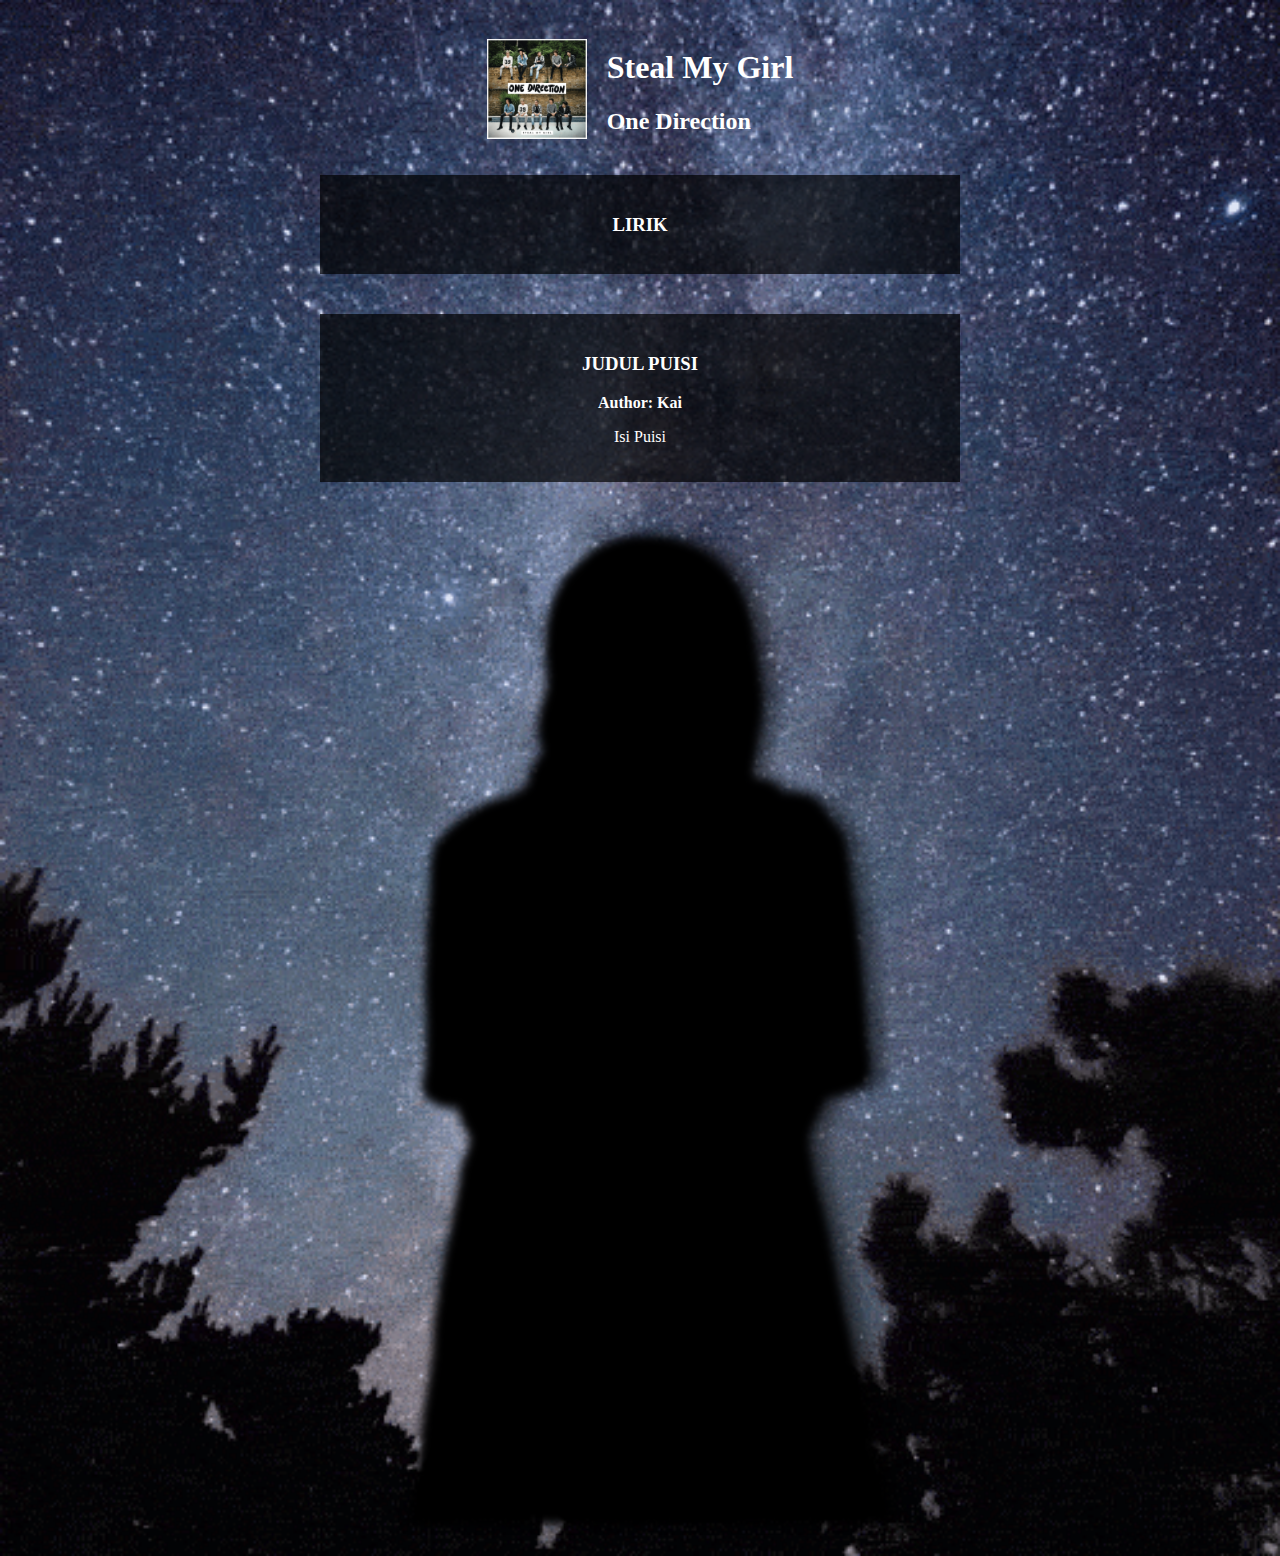
==== index.html @ 3ea88eba "Update index.html" ====
<!DOCTYPE html>
<html lang="en">
<head>
    <meta charset="UTF-8">
    <meta name="viewport" content="width=device-width, initial-scale=1.0">
    <title>Music and Poetry</title>
    <style>
        body {
            background-image: url('bg.gif'); 
            background-size: cover; 
            background-position: center; 
            font-family: Sofia-Regular; 
            color: white;
        }

        .container {
            display: flex;
            flex-direction: column;
            align-items: center;
            padding: 20px;
        }

        .album {
            display: flex;
            align-items: center;
        }

        .photo img {
            width: 100px;
            height: 100px;
            background-color: brown;
        }

        .details {
            margin-left: 20px;
        }

        .lyrics, .poem {
            background-color: rgba(0, 0, 0, 0.7); 
            padding: 20px;
            margin: 20px 0;
            width: 100%;
            max-width: 600px;
            text-align: center;
        }

        .lyrics #lyrics-content {
            overflow: hidden;
            height: auto; 
        }

        .lyrics .lyric {
            transition: opacity 0.5s;
        }

        .photo-blur img {
            width: 100%;
            max-width: 600px;
            filter: blur(5px);
            transition: filter 0.3s;
        }

        .photo-blur img:hover {
            filter: blur(0);
        }
    </style>
</head>
<body>
    <div class="container">
        <div class="album">
            <div class="photo">
                <img src="taipeii.png" alt="Foto Album Lagunya">
            </div>
            <div class="details">
                <h1 id="song-title">Steal My Girl</h1>
                <h2>One Direction</h2>
            </div>
        </div>
        
        <div class="lyrics">
            <h3>LIRIK</h3>
            <div id="lyrics-content"></div>
        </div>
        
        <div class="poem">
            <h3>JUDUL PUISI</h3>
            <p><strong>Author: Kai</strong></p>
            <p>Isi Puisi</p>
        </div>
        
        <div class="photo-blur">
            <img src="jangs.png" alt="NT bangg? wkwk">
        </div>
    </div>
    <audio id="background-music" src="Steal My Girls.mp3" loop></audio>
    <script>
        // JS //
        document.addEventListener('DOMContentLoaded', function() {
            const songTitle = document.getElementById("song-title");
            const backgroundMusic = document.getElementById("background-music");
            const lyricsContainer = document.getElementById("lyrics-content");

            // Data lirik
            const lyrics = [
                { text: "She's been my queen", time: 2 },
                { text: "Since we were sixteen", time: 3 },
                { text: "We want the same things", time: 5 },
                { text: "We dream the same dreams", time: 7 },
                { text: "Alright, alright", time: 8 },
                { text: "I got it all", time: 15 },
                { text: "'Cause she is the one", time: 16 },
                { text: "Her mum calls me love", time: 18 },
                { text: "Her dad calls me son", time: 19 },
                { text: "Alright, alright", time: 21 },
                { text: "I know, I know, I know for sure", time: 27 },
            ];

            let updateInterval;

            function updateLyrics() {
                const currentTime = backgroundMusic.currentTime;
                let displayed = false;

                lyrics.forEach((lyric, index) => {
                    if (currentTime >= lyric.time && (!lyrics[index + 1] || currentTime < lyrics[index + 1].time)) {
                        lyricsContainer.innerHTML = `<p class="lyric">${lyric.text}</p>`;
                        displayed = true;
                    }
                });

                if (!displayed) {
                    lyricsContainer.innerHTML = ''; 
                }
            }

            function handleMusicPlayPause() {
                if (backgroundMusic.paused) {
                    backgroundMusic.play();
                    updateInterval = setInterval(updateLyrics, 100); 
                } else {
                    backgroundMusic.pause();
<!DOCTYPE html>
<html lang="en">
<head>
    <meta charset="UTF-8">
    <meta name="viewport" content="width=device-width, initial-scale=1.0">
    <title>Music and Poetry</title>
    <style>
        body {
            background-image: url('bg.gif'); 
            background-size: cover; 
            background-position: center; 
            font-family: Sofia-Regular; 
            color: white;
        }

        .container {
            display: flex;
            flex-direction: column;
            align-items: center;
            padding: 20px;
        }

        .album {
            display: flex;
            align-items: center;
        }

        .photo img {
            width: 100px;
            height: 100px;
            background-color: brown;
        }

        .details {
            margin-left: 20px;
        }

        .lyrics, .poem {
            background-color: rgba(0, 0, 0, 0.7); 
            padding: 20px;
            margin: 20px 0;
            width: 100%;
            max-width: 600px;
            text-align: center;
        }

        .lyrics #lyrics-content {
            overflow: hidden;
            height: auto; 
        }

        .lyrics .lyric {
            transition: opacity 0.5s;
        }

        .photo-blur img {
            width: 100%;
            max-width: 600px;
            filter: blur(5px);
            transition: filter 0.3s;
        }

        .photo-blur img:hover {
            filter: blur(0);
        }
    </style>
</head>
<body>
    <div class="container">
        <div class="album">
            <div class="photo">
                <img src="taipeii.png" alt="Foto Album Lagunya">
            </div>
            <div class="details">
                <h1 id="song-title">Steal My Girl</h1>
                <h2>One Direction</h2>
            </div>
        </div>
        
        <div class="lyrics">
            <h3>LIRIK</h3>
            <div id="lyrics-content"></div>
        </div>
        
        <div class="poem">
            <h3>JUDUL PUISI</h3>
            <p><strong>Author: Kai</strong></p>
            <p>Isi Puisi</p>
        </div>
        
        <div class="photo-blur">
            <img src="jangs.png" alt="NT bangg? wkwk">
        </div>
    </div>
    <audio id="background-music" src="Steal My Girls.mp3" loop></audio>
    <script>
        // JS //
        document.addEventListener('DOMContentLoaded', function() {
            const songTitle = document.getElementById("song-title");
            const backgroundMusic = document.getElementById("background-music");
            const lyricsContainer = document.getElementById("lyrics-content");

            // Data lirik
            const lyrics = [
                { text: "She's been my queen", time: 2 },
                { text: "Since we were sixteen", time: 3 },
                { text: "We want the same things", time: 5 },
                { text: "We dream the same dreams", time: 7 },
                { text: "Alright, alright", time: 8 },
                { text: "I got it all", time: 15 },
                { text: "'Cause she is the one", time: 16 },
                { text: "Her mum calls me love", time: 18 },
                { text: "Her dad calls me son", time: 19 },
                { text: "Alright, alright", time: 21 },
                { text: "I know, I know, I know for sure", time: 27 },
            ];

            let updateInterval;

            function updateLyrics() {
                const currentTime = backgroundMusic.currentTime;
                let displayed = false;

                lyrics.forEach((lyric, index) => {
                    if (currentTime >= lyric.time && (!lyrics[index + 1] || currentTime < lyrics[index + 1].time)) {
                        lyricsContainer.innerHTML = `<p class="lyric">${lyric.text}</p>`;
                        displayed = true;
                    }
                });

                if (!displayed) {
                    lyricsContainer.innerHTML = ''; 
                }
            }

            function handleMusicPlayPause() {
                if (backgroundMusic.paused) {
                    backgroundMusic.play();
                    updateInterval = setInterval(updateLyrics, 100); 
                } else {
                    backgroundMusic.pause();
                    clearInterval(updateInterval); 
                    handleMusicEnd(); 
                }
            }

            function handleMusicEnd() {
                lyricsContainer.innerHTML = ''; 
            }

            songTitle.addEventListener("click", handleMusicPlayPause);

            songTitle.addEventListener("dblclick", function() {
                backgroundMusic.pause();
                backgroundMusic.currentTime = 0;
                handleMusicEnd(); 
            });

            backgroundMusic.addEventListener('ended', handleMusicEnd);
            backgroundMusic.addEventListener('pause', handleMusicEnd);

            backgroundMusic.addEventListener('timeupdate', updateLyrics);

            updateLyrics(); 
        });
    </script>
</body>
</html>
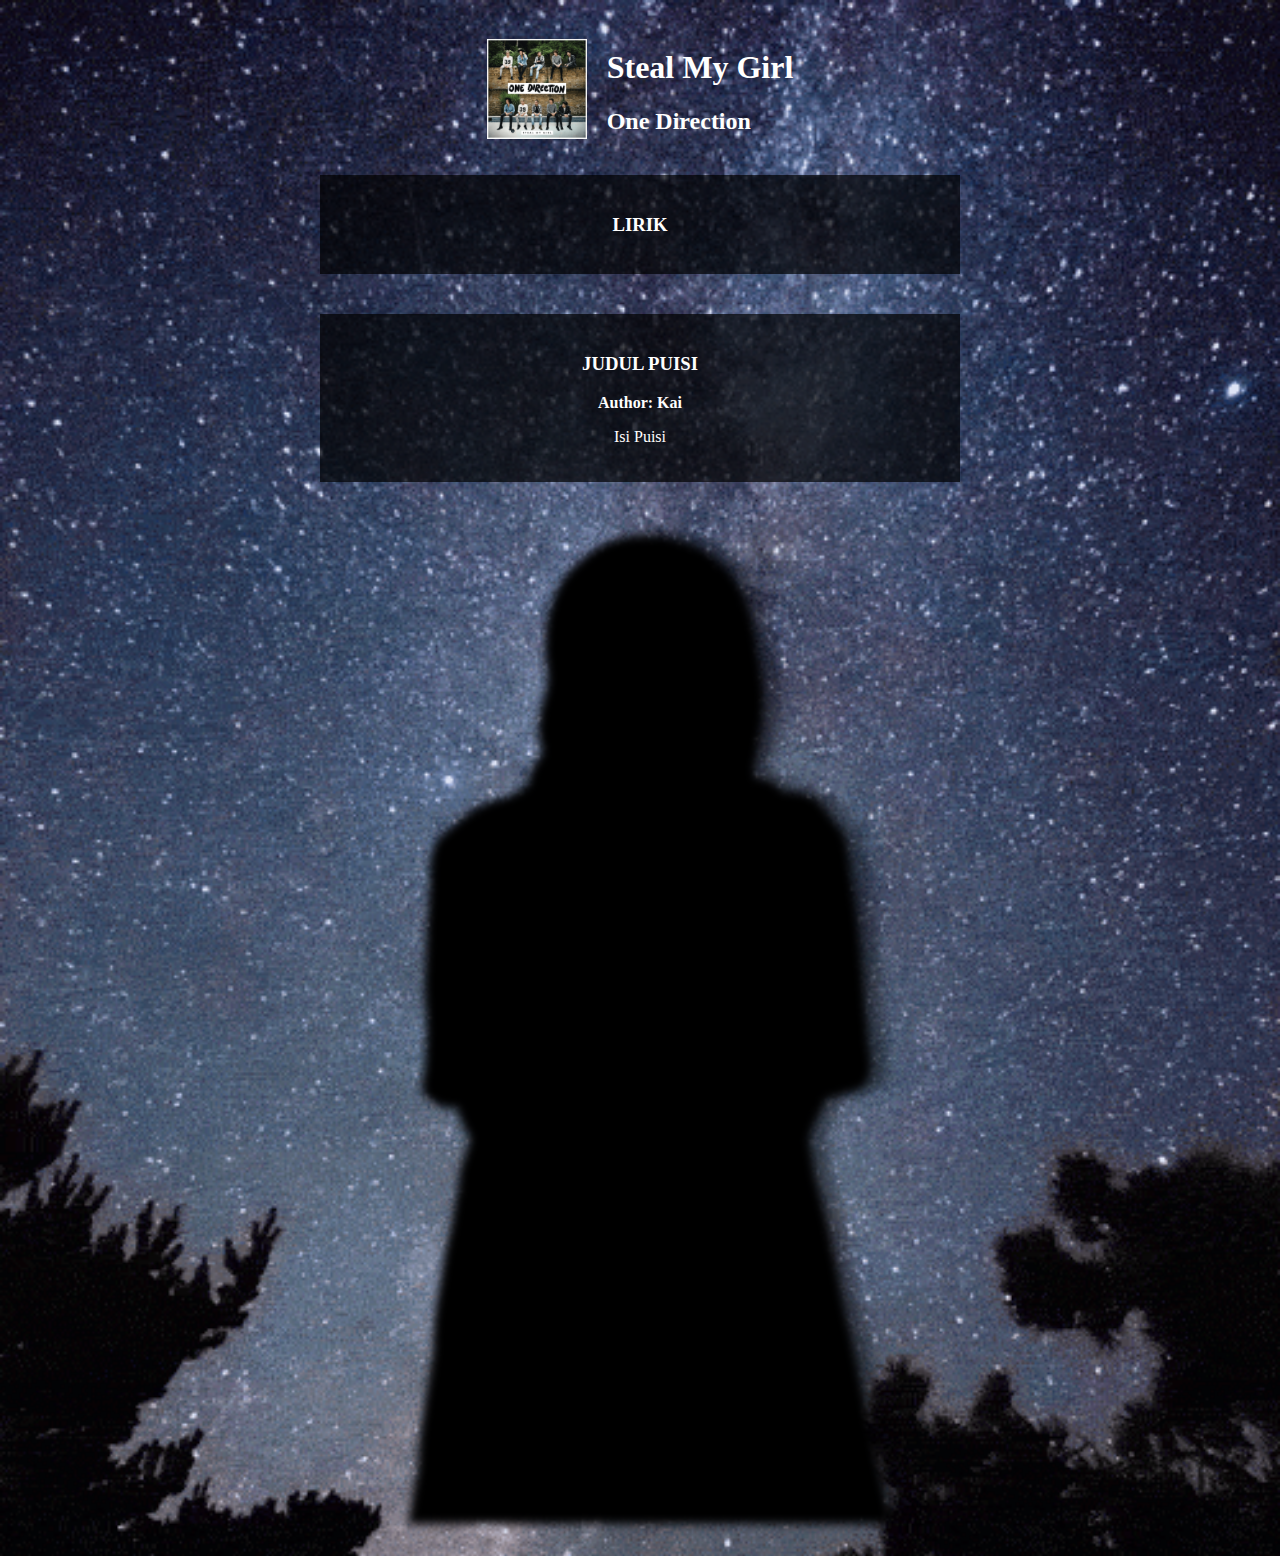
==== commit 60865a13: "Update index.html" ====
--- a/index.html
+++ b/index.html
@@ -6,9 +6,9 @@
     <title>Music and Poetry</title>
     <style>
         body {
-            background-image: url('bg.gif'); 
-            background-size: cover; 
-            background-position: center; 
+            background-image: url('bg.gif'); /* Background gif */
+            background-size: cover;
+            background-repeat: no-repeat;
             font-family: Sofia-Regular; 
             color: white;
         }
@@ -42,15 +42,6 @@
             width: 100%;
             max-width: 600px;
             text-align: center;
-        }
-
-        .lyrics #lyrics-content {
-            overflow: hidden;
-            height: auto; 
-        }
-
-        .lyrics .lyric {
-            transition: opacity 0.5s;
         }
 
         .photo-blur img {
@@ -94,148 +85,6 @@
     </div>
     <audio id="background-music" src="Steal My Girls.mp3" loop></audio>
     <script>
-        // JS //
-        document.addEventListener('DOMContentLoaded', function() {
-            const songTitle = document.getElementById("song-title");
-            const backgroundMusic = document.getElementById("background-music");
-            const lyricsContainer = document.getElementById("lyrics-content");
-
-            // Data lirik
-            const lyrics = [
-                { text: "She's been my queen", time: 2 },
-                { text: "Since we were sixteen", time: 3 },
-                { text: "We want the same things", time: 5 },
-                { text: "We dream the same dreams", time: 7 },
-                { text: "Alright, alright", time: 8 },
-                { text: "I got it all", time: 15 },
-                { text: "'Cause she is the one", time: 16 },
-                { text: "Her mum calls me love", time: 18 },
-                { text: "Her dad calls me son", time: 19 },
-                { text: "Alright, alright", time: 21 },
-                { text: "I know, I know, I know for sure", time: 27 },
-            ];
-
-            let updateInterval;
-
-            function updateLyrics() {
-                const currentTime = backgroundMusic.currentTime;
-                let displayed = false;
-
-                lyrics.forEach((lyric, index) => {
-                    if (currentTime >= lyric.time && (!lyrics[index + 1] || currentTime < lyrics[index + 1].time)) {
-                        lyricsContainer.innerHTML = `<p class="lyric">${lyric.text}</p>`;
-                        displayed = true;
-                    }
-                });
-
-                if (!displayed) {
-                    lyricsContainer.innerHTML = ''; 
-                }
-            }
-
-            function handleMusicPlayPause() {
-                if (backgroundMusic.paused) {
-                    backgroundMusic.play();
-                    updateInterval = setInterval(updateLyrics, 100); 
-                } else {
-                    backgroundMusic.pause();
-<!DOCTYPE html>
-<html lang="en">
-<head>
-    <meta charset="UTF-8">
-    <meta name="viewport" content="width=device-width, initial-scale=1.0">
-    <title>Music and Poetry</title>
-    <style>
-        body {
-            background-image: url('bg.gif'); 
-            background-size: cover; 
-            background-position: center; 
-            font-family: Sofia-Regular; 
-            color: white;
-        }
-
-        .container {
-            display: flex;
-            flex-direction: column;
-            align-items: center;
-            padding: 20px;
-        }
-
-        .album {
-            display: flex;
-            align-items: center;
-        }
-
-        .photo img {
-            width: 100px;
-            height: 100px;
-            background-color: brown;
-        }
-
-        .details {
-            margin-left: 20px;
-        }
-
-        .lyrics, .poem {
-            background-color: rgba(0, 0, 0, 0.7); 
-            padding: 20px;
-            margin: 20px 0;
-            width: 100%;
-            max-width: 600px;
-            text-align: center;
-        }
-
-        .lyrics #lyrics-content {
-            overflow: hidden;
-            height: auto; 
-        }
-
-        .lyrics .lyric {
-            transition: opacity 0.5s;
-        }
-
-        .photo-blur img {
-            width: 100%;
-            max-width: 600px;
-            filter: blur(5px);
-            transition: filter 0.3s;
-        }
-
-        .photo-blur img:hover {
-            filter: blur(0);
-        }
-    </style>
-</head>
-<body>
-    <div class="container">
-        <div class="album">
-            <div class="photo">
-                <img src="taipeii.png" alt="Foto Album Lagunya">
-            </div>
-            <div class="details">
-                <h1 id="song-title">Steal My Girl</h1>
-                <h2>One Direction</h2>
-            </div>
-        </div>
-        
-        <div class="lyrics">
-            <h3>LIRIK</h3>
-            <div id="lyrics-content"></div>
-        </div>
-        
-        <div class="poem">
-            <h3>JUDUL PUISI</h3>
-            <p><strong>Author: Kai</strong></p>
-            <p>Isi Puisi</p>
-        </div>
-        
-        <div class="photo-blur">
-            <img src="jangs.png" alt="NT bangg? wkwk">
-        </div>
-    </div>
-    <audio id="background-music" src="Steal My Girls.mp3" loop></audio>
-    <script>
-        // JS //
         document.addEventListener('DOMContentLoaded', function() {
             const songTitle = document.getElementById("song-title");
             const backgroundMusic = document.getElementById("background-music");
@@ -299,7 +148,6 @@
 
             backgroundMusic.addEventListener('ended', handleMusicEnd);
             backgroundMusic.addEventListener('pause', handleMusicEnd);
-
             backgroundMusic.addEventListener('timeupdate', updateLyrics);
 
             updateLyrics(); 
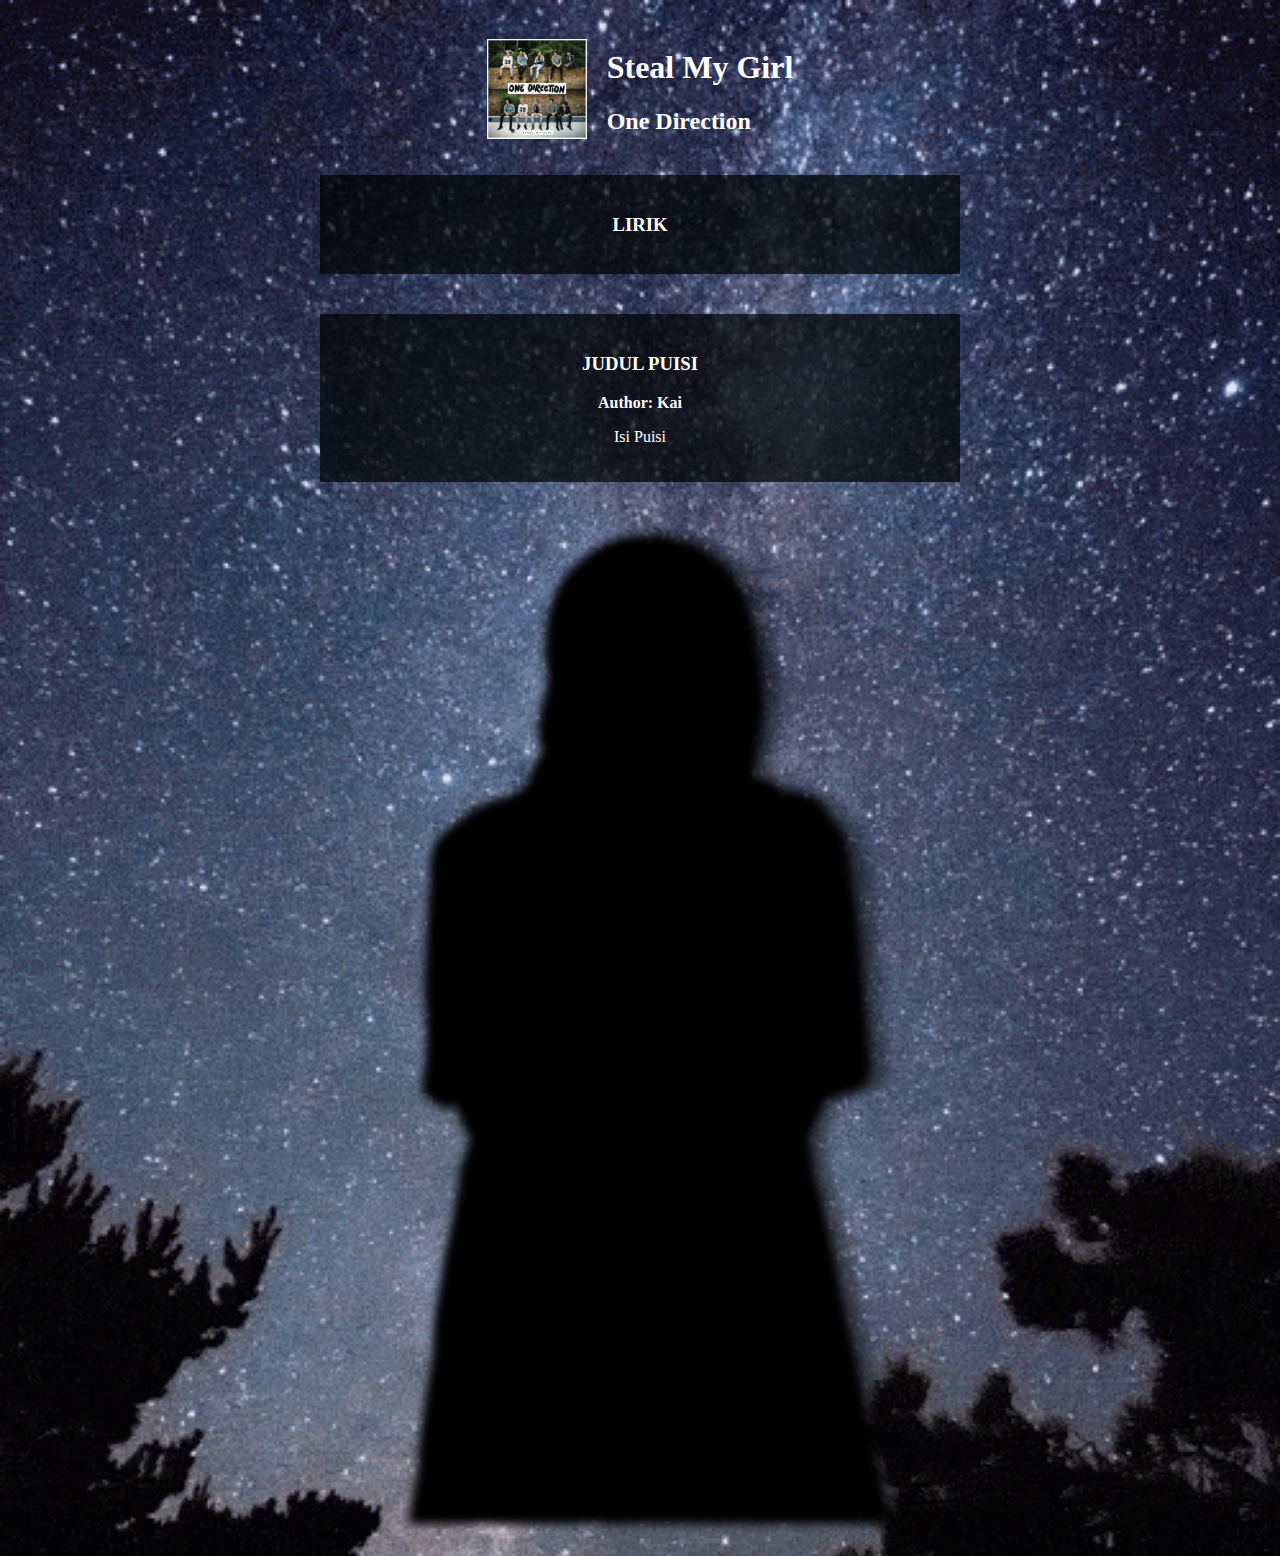
==== commit 4b88b4af: "Update index.html" ====
--- a/index.html
+++ b/index.html
@@ -154,4 +154,4 @@
         });
     </script>
 </body>
-</html>
+</html>
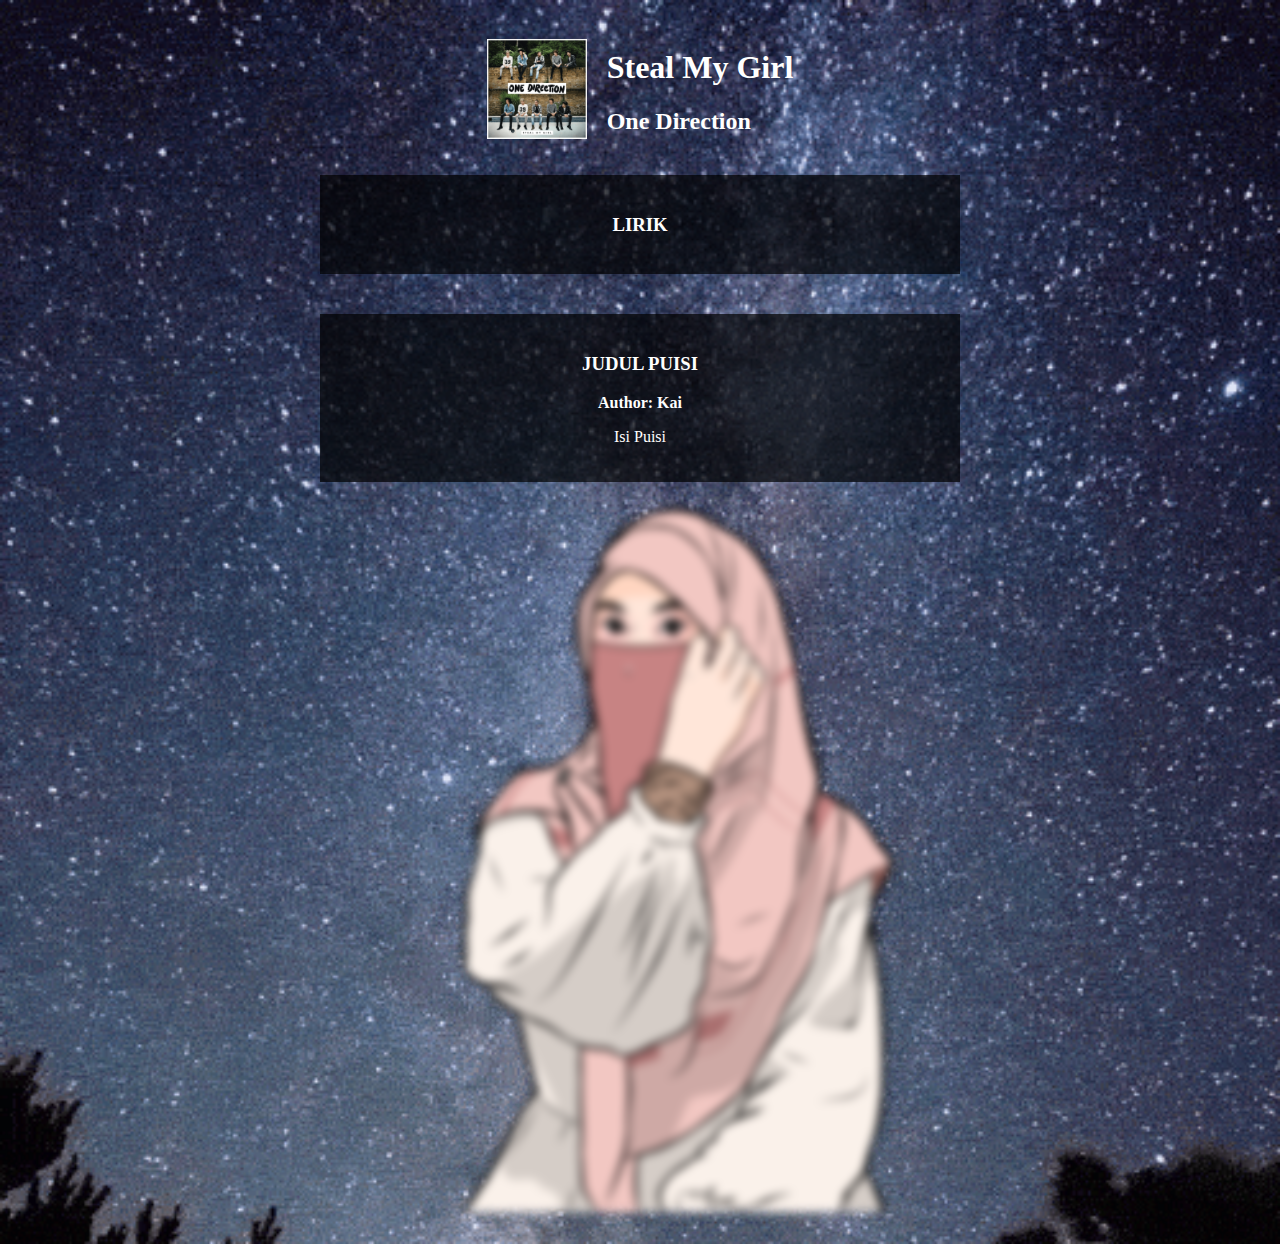
==== commit be431158: "Update index.html" ====
--- a/index.html
+++ b/index.html
@@ -80,7 +80,7 @@
         </div>
         
         <div class="photo-blur">
-            <img src="jangs.png" alt="NT bangg? wkwk">
+            <img src="Tina.png" alt="NT bangg? wkwk, masih ada hari esok buat NT lagi kok bang, santau aja">
         </div>
     </div>
     <audio id="background-music" src="Steal My Girls.mp3" loop></audio>
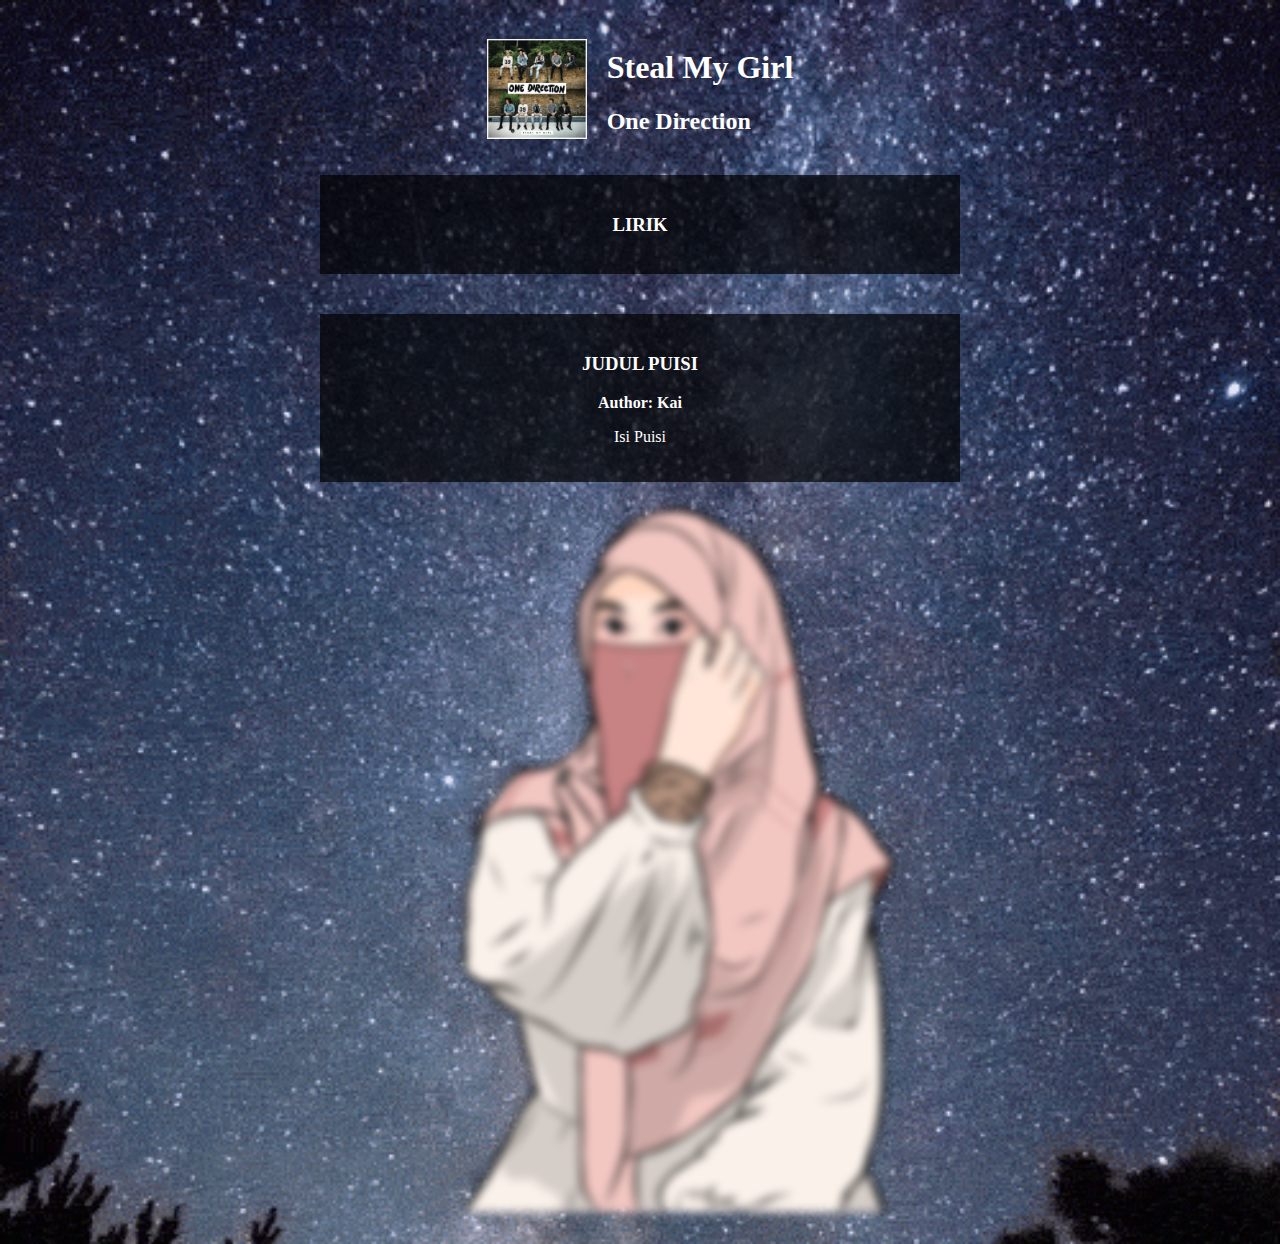
==== commit 7612d689: "Update index.html" ====
--- a/index.html
+++ b/index.html
@@ -80,7 +80,7 @@
         </div>
         
         <div class="photo-blur">
-            <img src="Tina.png" alt="NT bangg? wkwk, masih ada hari esok buat NT lagi kok bang, santau aja">
+            <img src="Tina.png" alt="NT bangg? wkwk, masih ada hari esok buat NT lagi kok bang, santau aja :\">
         </div>
     </div>
     <audio id="background-music" src="Steal My Girls.mp3" loop></audio>
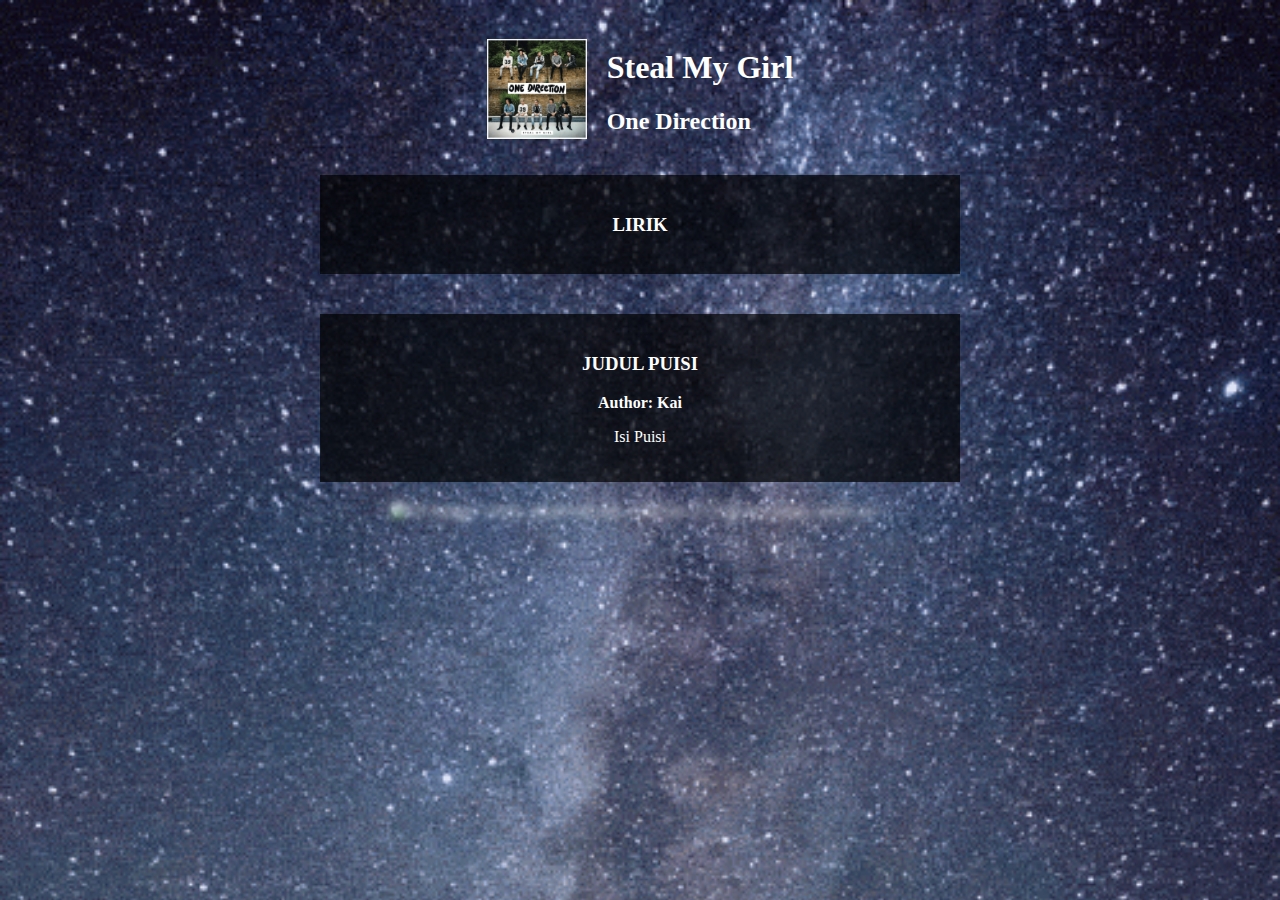
==== commit 227fc843: "Update index.html" ====
--- a/index.html
+++ b/index.html
@@ -80,7 +80,7 @@
         </div>
         
         <div class="photo-blur">
-            <img src="Tina.png" alt="NT bangg? wkwk, masih ada hari esok buat NT lagi kok bang, santau aja :\">
+            <img src="bwolee.png" alt="NT bangg? wkwk, masih ada hari esok buat NT lagi kok bang, santau aja :\">
         </div>
     </div>
     <audio id="background-music" src="Steal My Girls.mp3" loop></audio>
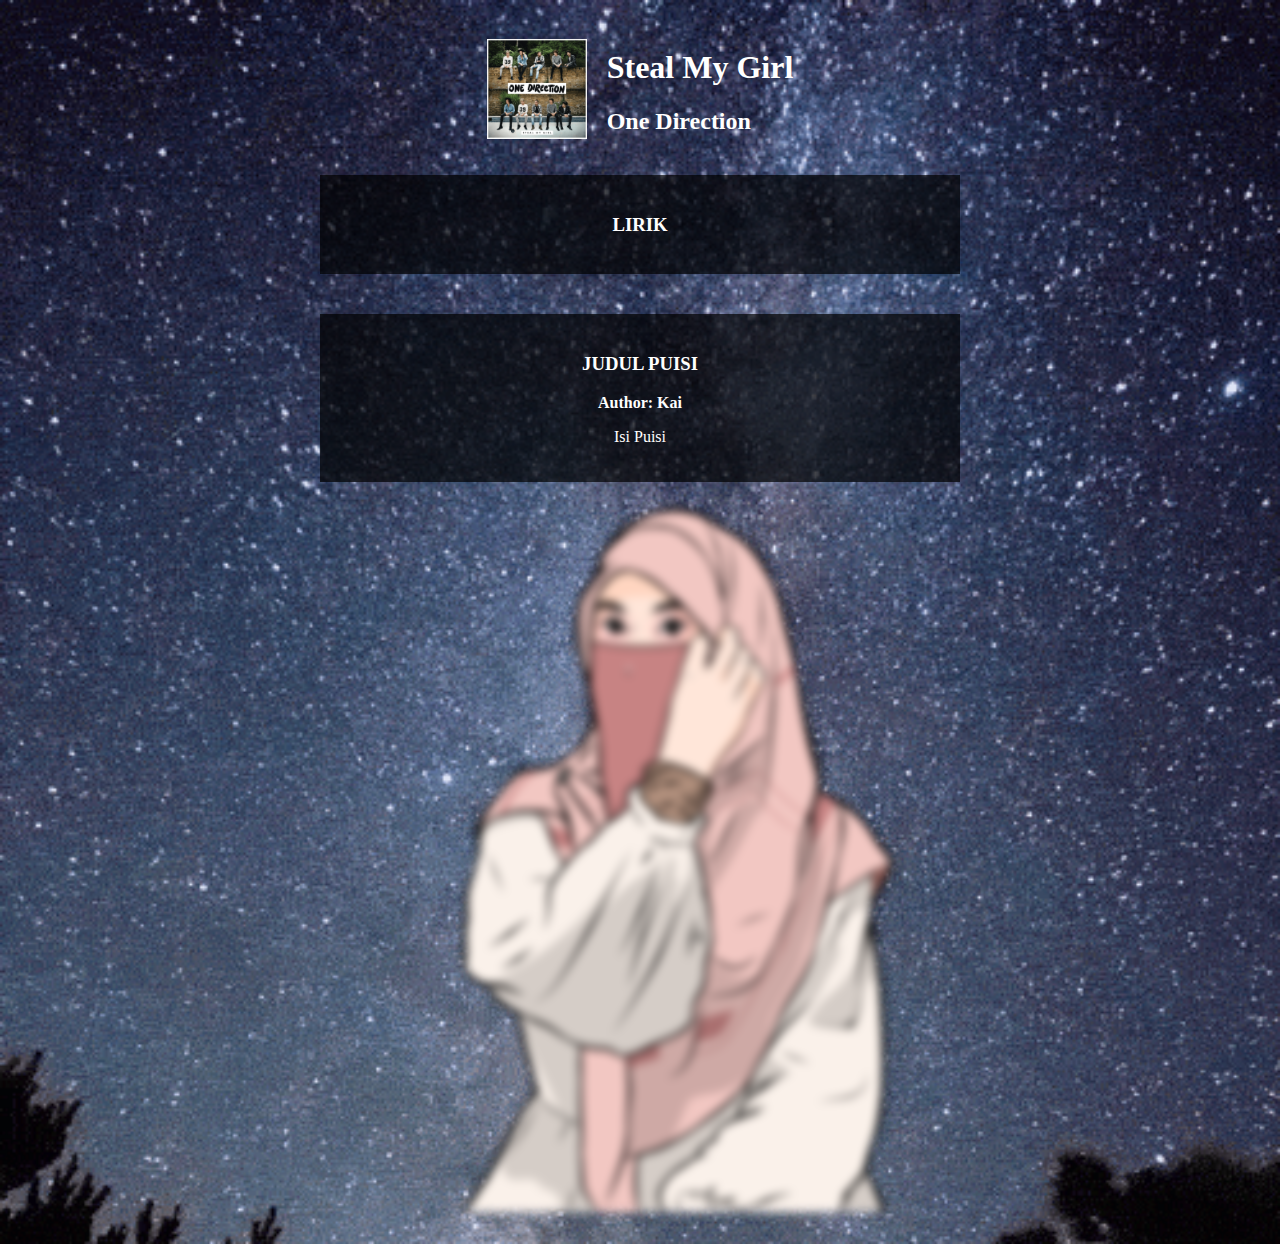
==== commit 19a28cdf: "Update index.html" ====
--- a/index.html
+++ b/index.html
@@ -80,7 +80,7 @@
         </div>
         
         <div class="photo-blur">
-            <img src="bwolee.png" alt="NT bangg? wkwk, masih ada hari esok buat NT lagi kok bang, santau aja :\">
+            <img src="bwolee.png" alt="NT bangg? wkwk, masih ada hari esok buat NT lagi kok bang, santai aja :\">
         </div>
     </div>
     <audio id="background-music" src="Steal My Girls.mp3" loop></audio>
